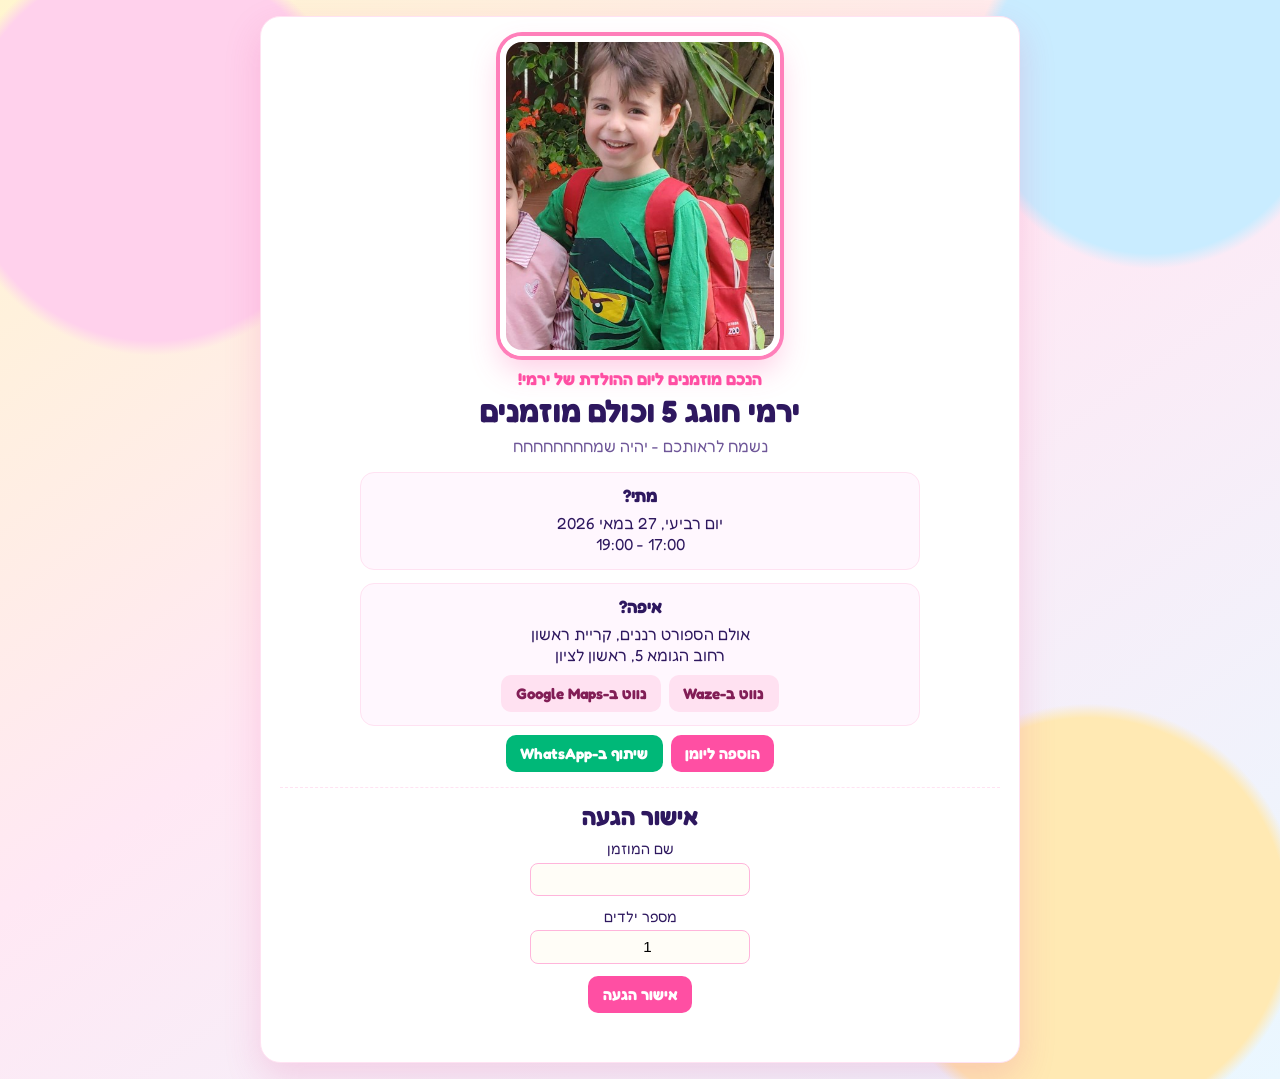
==== index.html @ 6594bbb4 "Initial birthday invite site Co-authored-by: Cursor <cursoragent@cursor.com>" ====
<!doctype html>
<html lang="he" dir="rtl">
  <head>
    <meta charset="UTF-8" />
    <meta name="viewport" content="width=device-width, initial-scale=1.0" />
    <title>יום הולדת 5 - הזמנה</title>
    <link rel="stylesheet" href="./styles.css" />
  </head>
  <body>
    <main class="invite-shell">
      <section class="card">
        <header class="hero">
          <img
            id="birthdayPhoto"
            class="hero-photo"
            src="./jeremy.png"
            alt="תמונה של ילד יום ההולדת"
          />
          <div class="hero-text">
            <p class="tag">הנכם מוזמנים ליום ההולדת של ירמי!</p>
            <h1>ירמי חוגג 5 וכולם מוזמנים</h1>
            <p class="subtitle">נשמח לראותכם - יהיה שמחחחחחחחח</p>
          </div>
        </header>

        <section class="details-grid">
          <article class="info-box">
            <h2>מתי?</h2>
            <p id="eventDate">יום רביעי, 27 במאי 2026</p>
            <p id="eventTime">17:00 - 19:00</p>
          </article>
          <article class="info-box">
            <h2>איפה?</h2>
            <p id="eventPlace">אולם הספורט רננים, קריית ראשון</p>
            <p id="eventAddress">רחוב הגומא 5, ראשון לציון</p>
            <div class="button-row">
              <a id="wazeLink" class="btn secondary" href="#" target="_blank" rel="noreferrer">נווט ב-Waze</a>
              <a id="mapsLink" class="btn secondary" href="#" target="_blank" rel="noreferrer">נווט ב-Google Maps</a>
            </div>
          </article>
        </section>

        <section class="actions-grid">
          <a id="calendarLink" class="btn" href="#" target="_blank" rel="noreferrer">הוספה ליומן</a>
          <a id="whatsappShareLink" class="btn whatsapp" href="#" target="_blank" rel="noreferrer">שיתוף ב-WhatsApp</a>
        </section>

        <section class="rsvp-section">
          <h2>אישור הגעה</h2>
          <form id="rsvpForm">
            <div class="form-grid">
              <label>
                שם המוזמן
                <input id="familyName" name="familyName" type="text" required />
              </label>
              <label>
                מספר ילדים
                <input id="kidsCount" name="kidsCount" type="number" min="0" value="1" required />
              </label>
            </div>
            <button class="btn submit" type="submit">אישור הגעה</button>
            <p id="rsvpMessage" class="form-message" aria-live="polite"></p>
          </form>
        </section>
      </section>
    </main>

    <script src="./script.js"></script>
  </body>
</html>
---- styles.css ----
@import url("https://fonts.googleapis.com/css2?family=Assistant:wght@400;600;700;800&family=Fredoka:wght@400;500;700&display=swap");

:root {
  color-scheme: light;
  --bg: #fff8de;
  --card: #ffffff;
  --text: #2e185f;
  --muted: #6e5698;
  --primary: #ff4fa3;
  --primary-hover: #e53f90;
  --success: #00b878;
  --border: #ffe2f2;
}

* {
  box-sizing: border-box;
}

body {
  margin: 0;
  font-family: "Fredoka", "Assistant", Arial, sans-serif;
  background:
    radial-gradient(circle at 12% 14%, #ffd1ec 0, #ffd1ec 13%, transparent 14%),
    radial-gradient(circle at 90% 8%, #c9ecff 0, #c9ecff 11%, transparent 12%),
    radial-gradient(circle at 85% 85%, #ffe9b3 0, #ffe9b3 14%, transparent 15%),
    linear-gradient(145deg, #fff6cf 0%, #ffe8f4 46%, #eaf7ff 100%);
  color: var(--text);
  overflow-x: hidden;
}

.invite-shell,
.admin-shell {
  min-height: 100vh;
  display: grid;
  place-items: center;
  padding: 1rem;
}

.card {
  width: min(980px, 100%);
  background: var(--card);
  border-radius: 20px;
  border: 1px solid var(--border);
  box-shadow: 0 14px 36px rgba(229, 63, 144, 0.18);
  padding: 1.2rem;
  position: relative;
  z-index: 1;
}

.invite-shell .card {
  width: min(760px, 100%);
  text-align: center;
}

.hero {
  display: flex;
  flex-direction: column;
  gap: 0.8rem;
  align-items: center;
  margin-bottom: 1rem;
}

.hero-text {
  text-align: center;
}

.hero-photo {
  width: 280px;
  height: 320px;
  object-fit: cover;
  object-position: center 22%;
  border-radius: 22px;
  border: 6px solid #ffffff;
  box-shadow:
    0 0 0 4px #ff7fba,
    0 14px 30px rgba(255, 79, 163, 0.28);
}

.tag {
  margin: 0;
  color: var(--primary);
  font-weight: 800;
  font-size: 1.05rem;
}

h1 {
  margin: 0.2rem 0 0.4rem;
  font-size: clamp(1.4rem, 2.4vw, 2.1rem);
  font-family: "Fredoka", "Assistant", Arial, sans-serif;
  font-weight: 800;
  letter-spacing: 0.2px;
}

.subtitle {
  margin: 0;
  color: var(--muted);
}

.details-grid {
  display: grid;
  grid-template-columns: 1fr;
  gap: 0.8rem;
  width: min(560px, 100%);
  margin: 0 auto;
}

.info-box {
  border: 1px solid var(--border);
  border-radius: 14px;
  padding: 0.8rem;
  background: #fff7fe;
  text-align: center;
}

.info-box h2 {
  margin-top: 0;
  margin-bottom: 0.4rem;
  font-size: 1.1rem;
  font-family: "Fredoka", "Assistant", Arial, sans-serif;
  font-weight: 700;
}

.info-box p {
  margin: 0.1rem 0;
}

.button-row,
.actions-grid {
  display: flex;
  gap: 0.5rem;
  flex-wrap: wrap;
  margin-top: 0.6rem;
  justify-content: center;
}

.btn {
  appearance: none;
  border: 0;
  background: var(--primary);
  color: #fff;
  border-radius: 10px;
  padding: 0.56rem 0.9rem;
  font-size: 0.95rem;
  text-decoration: none;
  cursor: pointer;
  transition: background 0.2s ease;
  font-family: "Fredoka", "Assistant", Arial, sans-serif;
  font-weight: 700;
}

.btn:hover {
  background: var(--primary-hover);
}

.btn.secondary {
  background: #ffe1f1;
  color: #821e56;
}

.btn.secondary:hover {
  background: #ffd0e9;
}

.btn.whatsapp {
  background: var(--success);
}

.btn.whatsapp:hover {
  background: #12894b;
}

.rsvp-section {
  margin-top: 0.9rem;
  border-top: 1px dashed var(--border);
  padding-top: 0.9rem;
}

.rsvp-section h2 {
  margin: 0 0 0.6rem;
}

.form-grid {
  display: grid;
  grid-template-columns: 1fr;
  gap: 0.7rem;
  width: min(220px, 100%);
  margin: 0 auto;
}

label {
  display: flex;
  flex-direction: column;
  gap: 0.35rem;
  font-size: 0.9rem;
  text-align: center;
}

input {
  border: 1px solid #ffb5db;
  border-radius: 8px;
  padding: 0.45rem 0.6rem;
  font-size: 0.95rem;
  background: #fffdf7;
  text-align: center;
}

.submit {
  margin-top: 0.8rem;
}

.form-message {
  margin: 0.55rem 0 0;
  min-height: 1.3rem;
  color: var(--muted);
  text-align: center;
}

.admin-card {
  width: min(1050px, 100%);
}

.admin-note {
  margin-top: 0;
  color: var(--muted);
}

.totals {
  display: grid;
  grid-template-columns: repeat(2, minmax(100px, 1fr));
  gap: 0.7rem;
  margin-bottom: 1rem;
}

.total-box {
  border: 1px solid var(--border);
  border-radius: 12px;
  padding: 0.7rem;
  background: #fff5fc;
}

.total-box span {
  display: block;
  color: var(--muted);
  margin-bottom: 0.2rem;
}

.total-box strong {
  font-size: 1.3rem;
}

.table-wrap {
  margin-top: 0.8rem;
  max-height: 48vh;
  overflow: auto;
  border: 1px solid var(--border);
  border-radius: 12px;
}

table {
  width: 100%;
  border-collapse: collapse;
  background: #fff;
}

th,
td {
  padding: 0.55rem 0.45rem;
  border-bottom: 1px solid #f0e9ff;
  text-align: right;
}

thead th {
  position: sticky;
  top: 0;
  background: #f8f3ff;
  z-index: 1;
}

.confetti-layer {
  position: fixed;
  inset: 0;
  pointer-events: none;
  overflow: hidden;
  z-index: 0;
}

.confetti-piece {
  position: absolute;
  top: -18px;
  width: 10px;
  height: 14px;
  border-radius: 3px;
  opacity: 0.95;
  animation-name: confetti-fall;
  animation-timing-function: linear;
  animation-fill-mode: forwards;
}

@keyframes confetti-fall {
  0% {
    transform: translate3d(0, -10px, 0) rotate(0deg);
  }
  100% {
    transform: translate3d(var(--drift, 0px), 108vh, 0) rotate(680deg);
    opacity: 0.9;
  }
}

@media (max-width: 900px) {
  .hero-photo {
    width: 190px;
    height: 230px;
  }

  .details-grid {
    grid-template-columns: 1fr;
  }

  .form-grid {
    grid-template-columns: 1fr;
  }

  .table-wrap {
    max-height: 42vh;
  }
}
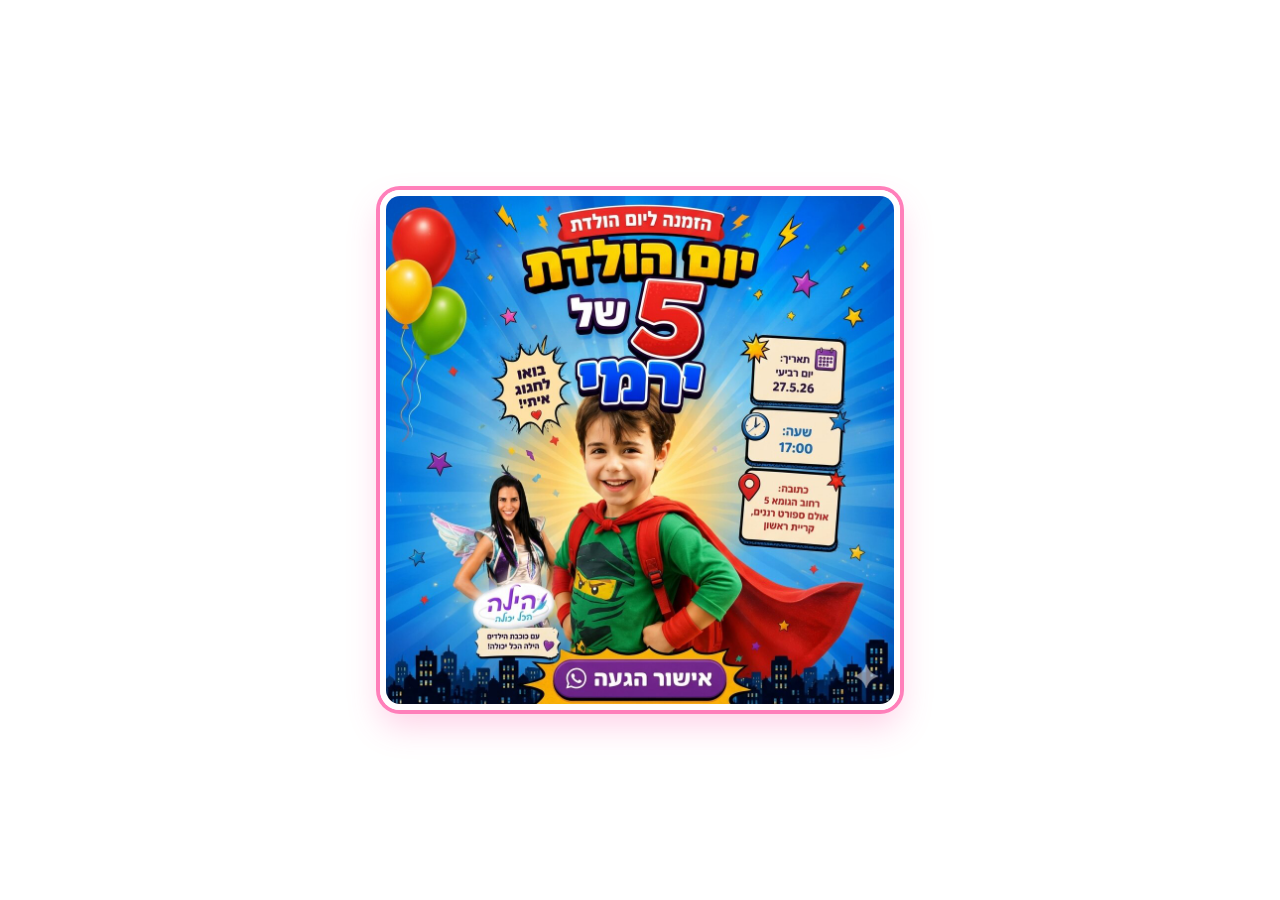
==== commit d15bd6bf: "preview image meta data and functionality in site" ====
--- a/index.html
+++ b/index.html
@@ -4,10 +4,25 @@
     <meta charset="UTF-8" />
     <meta name="viewport" content="width=device-width, initial-scale=1.0" />
     <title>יום הולדת 5 - הזמנה</title>
+    <meta property="og:type" content="website" />
+    <meta property="og:title" content="ירמי חוגג 5 וכולם מוזמנים" />
+    <meta property="og:description" content="כל הפרטים ואישור הגעה להזמנת יום ההולדת של ירמי." />
+    <meta property="og:url" content="https://birthday-invite-jeremy.pages.dev/" />
+    <meta property="og:image" content="https://birthday-invite-jeremy.pages.dev/preview-invite.jpg" />
+    <meta property="og:image:width" content="1200" />
+    <meta property="og:image:height" content="630" />
+    <meta name="twitter:card" content="summary_large_image" />
+    <meta name="twitter:title" content="ירמי חוגג 5 וכולם מוזמנים" />
+    <meta name="twitter:description" content="כל הפרטים ואישור הגעה להזמנת יום ההולדת של ירמי." />
+    <meta name="twitter:image" content="https://birthday-invite-jeremy.pages.dev/preview-invite.jpg" />
     <link rel="stylesheet" href="./styles.css" />
   </head>
   <body>
-    <main class="invite-shell">
+    <section id="inviteGate" class="invite-gate">
+      <img id="openInviteImage" class="invite-gate-image invite-gate-image-clickable" src="./preview-invite.jpg" alt="תמונת הזמנה" onclick="window.openInviteFromGate && window.openInviteFromGate()" />
+    </section>
+
+    <main id="inviteContent" class="invite-shell is-hidden">
       <section class="card">
         <header class="hero">
           <img
--- a/styles.css
+++ b/styles.css
@@ -28,12 +28,73 @@
   overflow-x: hidden;
 }
 
+body.gate-open {
+  overflow: hidden;
+}
+
 .invite-shell,
 .admin-shell {
   min-height: 100vh;
   display: grid;
   place-items: center;
   padding: 1rem;
+}
+
+.is-hidden {
+  display: none;
+}
+
+.invite-gate {
+  position: fixed;
+  inset: 0;
+  display: grid;
+  place-items: center;
+  padding: 1rem;
+  z-index: 30;
+}
+
+.invite-gate-image {
+  width: min(520px, 92vw);
+  border-radius: 20px;
+  border: 6px solid #fff;
+  box-shadow:
+    0 0 0 4px #ff7fba,
+    0 16px 32px rgba(255, 79, 163, 0.25);
+  animation: invite-bob 2.6s ease-in-out infinite;
+  will-change: transform, opacity;
+}
+
+.invite-gate-image-clickable {
+  cursor: pointer;
+}
+
+.invite-gate.is-opening .invite-gate-image {
+  animation: invite-open 1s ease-in forwards;
+}
+
+.invite-gate.is-opening {
+  pointer-events: none;
+}
+
+@keyframes invite-bob {
+  0%,
+  100% {
+    transform: translateY(0);
+  }
+  50% {
+    transform: translateY(-10px);
+  }
+}
+
+@keyframes invite-open {
+  0% {
+    transform: translateY(0) scale(1) rotate(0deg);
+    opacity: 1;
+  }
+  100% {
+    transform: translateY(-24px) scale(0.08) rotate(540deg);
+    opacity: 0;
+  }
 }
 
 .card {
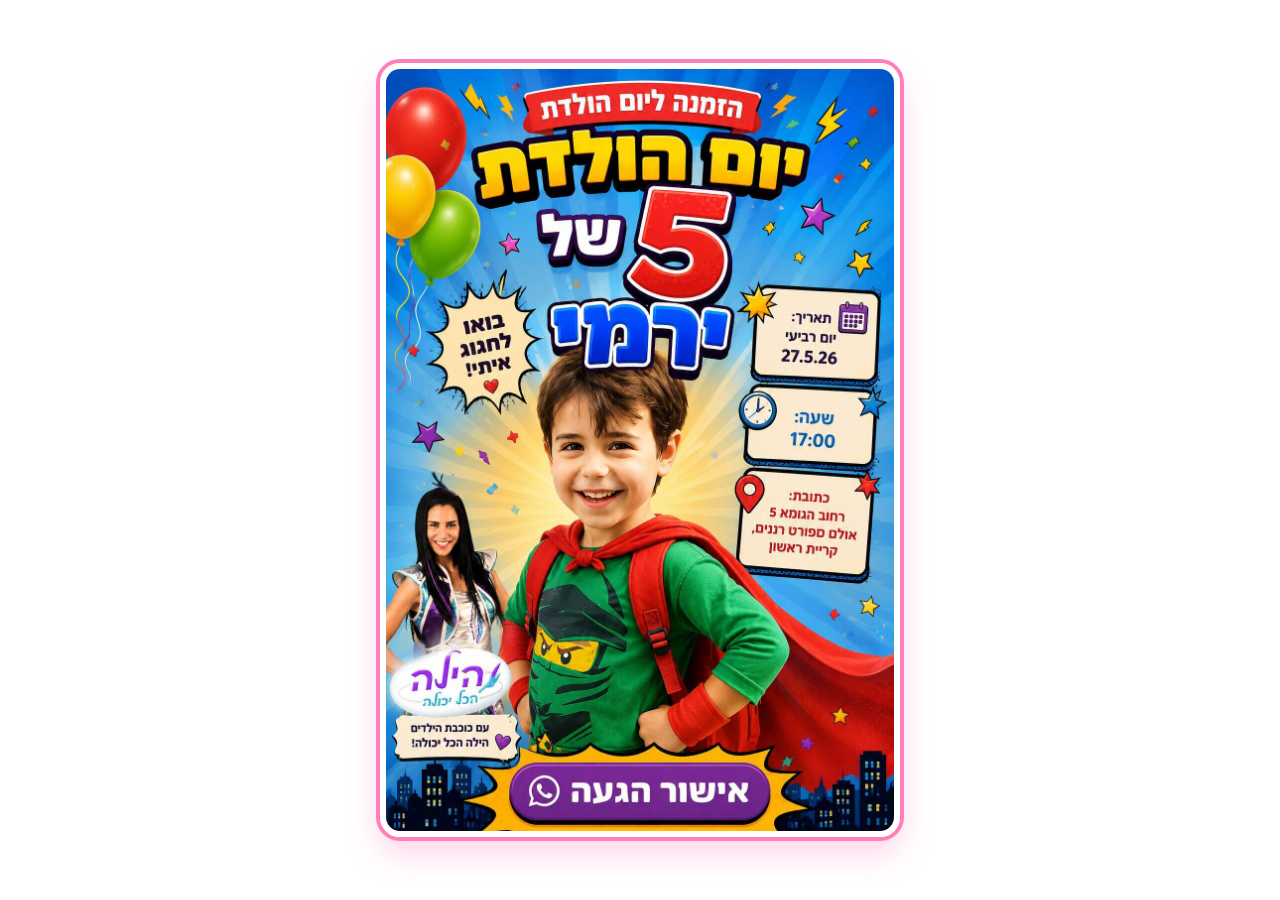
==== commit 5b144523: "use vertical image as preview" ====
--- a/index.html
+++ b/index.html
@@ -5,21 +5,28 @@
     <meta name="viewport" content="width=device-width, initial-scale=1.0" />
     <title>יום הולדת 5 - הזמנה</title>
     <meta property="og:type" content="website" />
+    <meta property="og:site_name" content="יום הולדת ירמי" />
+    <meta property="og:locale" content="he_IL" />
     <meta property="og:title" content="ירמי חוגג 5 וכולם מוזמנים" />
     <meta property="og:description" content="כל הפרטים ואישור הגעה להזמנת יום ההולדת של ירמי." />
-    <meta property="og:url" content="https://birthday-invite-jeremy.pages.dev/" />
-    <meta property="og:image" content="https://birthday-invite-jeremy.pages.dev/preview-invite.jpg" />
+    <meta property="og:url" content="https://birthday-invite-jeremy.chalfari.workers.dev/" />
+    <meta property="og:image" content="https://birthday-invite-jeremy.chalfari.workers.dev/invitation.jpg?v=2" />
+    <meta property="og:image:secure_url" content="https://birthday-invite-jeremy.chalfari.workers.dev/invitation.jpg?v=2" />
+    <meta property="og:image:type" content="image/jpeg" />
     <meta property="og:image:width" content="1200" />
     <meta property="og:image:height" content="630" />
+    <meta property="og:image:alt" content="הזמנה ליום הולדת 5 של ירמי" />
     <meta name="twitter:card" content="summary_large_image" />
     <meta name="twitter:title" content="ירמי חוגג 5 וכולם מוזמנים" />
     <meta name="twitter:description" content="כל הפרטים ואישור הגעה להזמנת יום ההולדת של ירמי." />
-    <meta name="twitter:image" content="https://birthday-invite-jeremy.pages.dev/preview-invite.jpg" />
+    <meta name="twitter:image" content="https://birthday-invite-jeremy.chalfari.workers.dev/invitation.jpg?v=1" />
+    <meta name="twitter:image:alt" content="הזמנה ליום הולדת 5 של ירמי" />
+    <link rel="image_src" href="https://birthday-invite-jeremy.chalfari.workers.dev/invitation.jpg?v=1" />
     <link rel="stylesheet" href="./styles.css" />
   </head>
   <body>
     <section id="inviteGate" class="invite-gate">
-      <img id="openInviteImage" class="invite-gate-image invite-gate-image-clickable" src="./preview-invite.jpg" alt="תמונת הזמנה" onclick="window.openInviteFromGate && window.openInviteFromGate()" />
+      <img id="openInviteImage" class="invite-gate-image invite-gate-image-clickable" src="./invitation.jpg" alt="תמונת הזמנה" onclick="window.openInviteFromGate && window.openInviteFromGate()" />
     </section>
 
     <main id="inviteContent" class="invite-shell is-hidden">
